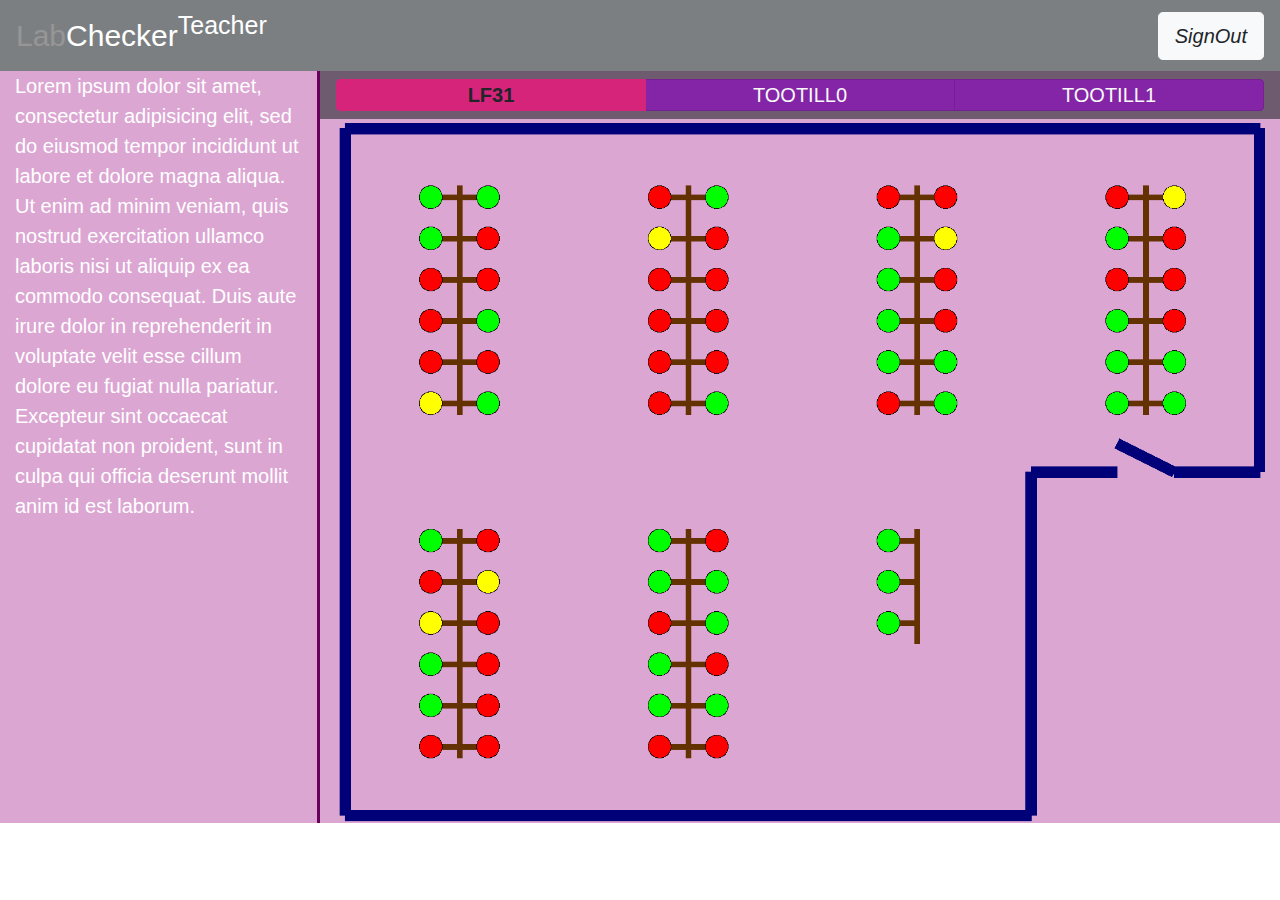
==== index.html @ 8f9d1b35 "added javascript" ====
<!DOCTYPE html>
<html>
<head>
	<meta name="viewport" content="width=device-width, initial-scale=1">
	<title>Labchecker</title>
	<link rel="stylesheet" href="https://stackpath.bootstrapcdn.com/bootstrap/4.3.1/css/bootstrap.min.css" integrity="sha384-ggOyR0iXCbMQv3Xipma34MD+dH/1fQ784/j6cY/iJTQUOhcWr7x9JvoRxT2MZw1T" crossorigin="anonymous">
	<link rel="stylesheet" href="https://use.fontawesome.com/releases/v5.7.2/css/all.css" integrity="sha384-fnmOCqbTlWIlj8LyTjo7mOUStjsKC4pOpQbqyi7RrhN7udi9RwhKkMHpvLbHG9Sr" crossorigin="anonymous">
	<link rel="stylesheet" type="text/css" href="labStyle.css">
	</head>

<body>
	<nav class="navbar navbar-light bg-dark-transparent">
		<a class="navbar-brand" id="titleLab" href="#">Lab<span id="titleChecker">Checker<sup>Teacher</sup></a>
		<span>
			<a class="btn btn-light btn-lg" role="button" href="logout.php"><i class="fas fa-sign-out-alt">SignOut</i></a>
		</span>
	</nav>
	<div class="container-fluid bg-green-transparent">
		<div class="row">
			<div class="col-md-4 col-lg-3 border-right" id="list">
				<form id="list_form" method="POST" action="checkLab.js">
					<input type="hidden" id="hidden_selected_lab" name="hidden_selected_lab" value="LF31">
				</form>
				<p>
				Lorem ipsum dolor sit amet, consectetur adipisicing elit, sed do eiusmod
				tempor incididunt ut labore et dolore magna aliqua. Ut enim ad minim veniam,
				quis nostrud exercitation ullamco laboris nisi ut aliquip ex ea commodo
				consequat. Duis aute irure dolor in reprehenderit in voluptate velit esse
				cillum dolore eu fugiat nulla pariatur. Excepteur sint occaecat cupidatat non
				proident, sunt in culpa qui officia deserunt mollit anim id est laborum.
				</p>
			</div>
			<div class = "col-md-8 col-lg-9">
				<div class="row">
					<div class="col-md-12 bg-dark-transparent p-0">
						<nav class="nav navbar rounded-bottom">
							<div class="btn-group d-flex w-100 ">
								<button type="button" id="button_LF31" class="btn btn-light w-100 active" onclick="SHOW_LF31()">LF31</button>
								<button type="button" id="button_TOOTILL0" class="btn btn-light w-100" onclick="SHOW_TOOTILL0()">TOOTILL0</button>
								<button type="button" id="button_TOOTILL1" class="btn btn-light w-100" onclick="SHOW_TOOTILL1()">TOOTILL1</button>
							</div>
						</nav>
					</div>
				</div>
			<div class="row">
				<div class="col-md-12 d-flex justify-content-center align-items-start" id="lab"  >
					<img id="image" src="DrawingScripts_staffImage.png" alt="lab">
				</div>
			</div>
			</div>
		</div>
	</div>
<script src="https://code.jquery.com/jquery-3.3.1.slim.min.js" integrity="sha384-q8i/X+965DzO0rT7abK41JStQIAqVgRVzpbzo5smXKp4YfRvH+8abtTE1Pi6jizo" crossorigin="anonymous"></script>
<script src="https://cdnjs.cloudflare.com/ajax/libs/popper.js/1.14.7/umd/popper.min.js" integrity="sha384-UO2eT0CpHqdSJQ6hJty5KVphtPhzWj9WO1clHTMGa3JDZwrnQq4sF86dIHNDz0W1" crossorigin="anonymous"></script>
<script src="https://stackpath.bootstrapcdn.com/bootstrap/4.3.1/js/bootstrap.min.js" integrity="sha384-JjSmVgyd0p3pXB1rRibZUAYoIIy6OrQ6VrjIEaFf/nJGzIxFDsf4x0xIM+B07jRM" crossorigin="anonymous"></script>
<script src="https://ajax.googleapis.com/ajax/libs/jquery/3.2.1/jquery.min.js"></script>
<script src="checkLab.js"></script>
<script>

	function SHOW_LF31() {
		document.getElementById('image').src="DrawingScripts_LF31_staffImage.png";
		document.getElementById("button_LF31").className = "btn btn-light w-100 active";
		document.getElementById("button_TOOTILL0").className = "btn btn-light w-100";
		document.getElementById("button_TOOTILL1").className = "btn btn-light w-100";
		document.getElementById('hidden_selected_lab').value = "LF31";
	}
	function SHOW_TOOTILL0() {
		document.getElementById('image').src="otherPicture.jpg";
		document.getElementById("button_LF31").className = "btn btn-light w-100";
		document.getElementById("button_TOOTILL0").className = "btn btn-light w-100 active";
		document.getElementById("button_TOOTILL1").className = "btn btn-light w-100";
		document.getElementById('hidden_selected_lab').value = "TOOTILL0";
	}
	function SHOW_TOOTILL1() {
		document.getElementById('image').src="DrawingScripts_Tootill1_staffImage.png";
		document.getElementById("button_LF31").className = "btn btn-light w-100";
		document.getElementById("button_TOOTILL0").className = "btn btn-light w-100";
		document.getElementById("button_TOOTILL1").className = "btn btn-light w-100 active";
		document.getElementById('hidden_selected_lab').value = "TOOTILL1";
	}


  function getData() {
		document.forms["list_form"].submit();

		//call javascript ajax for left column
		//^^need to make a made up form
		//run karam's python scripts -- if possible
    //wait
		//collect Karam's image
		//^^run karams testDecodeImage.php
	}

	var keepGettingData = setInterval(getData, 5000);
</script>
</body>
</html>
---- labStyle.css ----
body { 
	background-image:url("bg.png");	
	background-repeat: no-repeat;
	background-position: center;
	/* background: linear-gradient(to bottom right, #029BC4,40%, #D72888 40%) */
}

#titleLab {
	color: #969696;
	font-size: 30px;
}
#titleChecker {
	color: #FFFFFF;
}
sup {
	font-size: smaller;
}


#lab{

}
#list {
  border-color: rgb(104, 1, 90)!important;
  border-width: 3px!important;
  font-size: 20px;
  line-height: 30px;
}
img{
  max-width:100%;
  max-height:800px;

  /* margin-left: 15%; */
}
.active{
	font-weight: bold;
	/* background-color: rgb(78, 187, 191)!important; */
	background-color: #D7247B!important;
	border-color:#D7247B!important;
}

/* .btn-light {
	background-color: #E0E0E0;
	border-color: #E0E0E0;
} */
.bg-dark-transparent{
	background-color: rgba(37, 42, 46, 0.6)!important;
}
.bg-blue-transparent{
	background-color: rgba(61, 81, 185, 0.5)!important;
}
.bg-green-transparent{
	background-color: rgba(185, 77, 167, 0.5)!important; /*purple-ish*/
	color:white;
	/*background-color: rgba(14, 237, 237, 0.5)!important; /*turqua-ish*/
	/*background-color: rgba(237, 14, 14, 0.5)!important; /* dark red*/
	/* background-color: rgba(255, 210, 22, .5)!important; /* yellow */
}
.bg-light-transparent{
	background-color: rgba(249, 249, 249, .5)!important;
}
.bg-yellow-transparent{
	background-color: rgba(255, 210, 22, .3)!important;
}
.bg-light-darker{
	/*darker version of bg-light*/
	background-color: rgba(247, 210, 210, 0.555);
}
.btn-group .btn {
	font-size: 20px;
	padding: 0px;
	color: #f9f9f9;
	/* background-color:#D75E4C;
	border-color: rgb(194, 85, 68); */
	background-color:#8325A6;
	border-color: rgb(115, 32, 145);
}
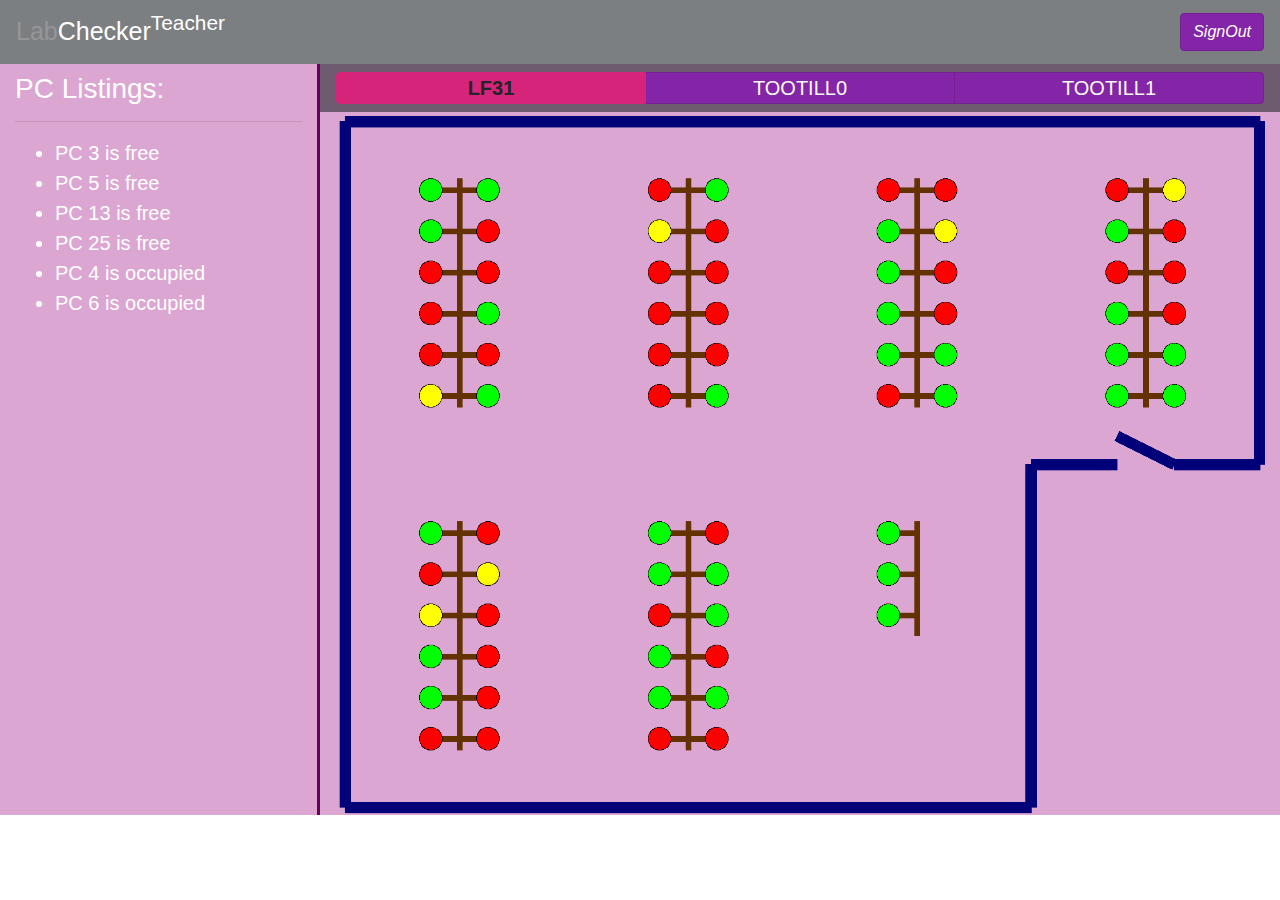
==== commit 866dc310: "signoutBtn" ====
--- a/index.html
+++ b/index.html
@@ -12,23 +12,22 @@
 	<nav class="navbar navbar-light bg-dark-transparent">
 		<a class="navbar-brand" id="titleLab" href="#">Lab<span id="titleChecker">Checker<sup>Teacher</sup></a>
 		<span>
-			<a class="btn btn-light btn-lg" role="button" href="logout.php"><i class="fas fa-sign-out-alt">SignOut</i></a>
+			<a class="btn btn-info" id="signOutBtn" role="button" href="logout.php"><i class="fas fa-sign-out-alt">SignOut</i></a>
 		</span>
 	</nav>
 	<div class="container-fluid bg-green-transparent">
 		<div class="row">
-			<div class="col-md-4 col-lg-3 border-right" id="list">
-				<form id="list_form" method="POST" action="checkLab.js">
-					<input type="hidden" id="hidden_selected_lab" name="hidden_selected_lab" value="LF31">
-				</form>
-				<p>
-				Lorem ipsum dolor sit amet, consectetur adipisicing elit, sed do eiusmod
-				tempor incididunt ut labore et dolore magna aliqua. Ut enim ad minim veniam,
-				quis nostrud exercitation ullamco laboris nisi ut aliquip ex ea commodo
-				consequat. Duis aute irure dolor in reprehenderit in voluptate velit esse
-				cillum dolore eu fugiat nulla pariatur. Excepteur sint occaecat cupidatat non
-				proident, sunt in culpa qui officia deserunt mollit anim id est laborum.
-				</p>
+			<div class="col-md-4 col-lg-3 border-right pt-2" id="list">
+				<h3>PC Listings:</h3>
+				<hr>
+				<ul>
+					<li>PC 3 is free</li>
+					<li>PC 5 is free</li>
+					<li>PC 13 is free</li>
+					<li>PC 25 is free</li>
+					<li>PC 4 is occupied</li>
+					<li>PC 6 is occupied</li>
+				</ul>
 			</div>
 			<div class = "col-md-8 col-lg-9">
 				<div class="row">
@@ -43,7 +42,7 @@
 					</div>
 				</div>
 			<div class="row">
-				<div class="col-md-12 d-flex justify-content-center align-items-start" id="lab"  >
+				<div class="col-md-12 d-flex justify-content-center align-items-start" id="lab"  > 
 					<img id="image" src="DrawingScripts_staffImage.png" alt="lab">
 				</div>
 			</div>
@@ -53,8 +52,6 @@
 <script src="https://code.jquery.com/jquery-3.3.1.slim.min.js" integrity="sha384-q8i/X+965DzO0rT7abK41JStQIAqVgRVzpbzo5smXKp4YfRvH+8abtTE1Pi6jizo" crossorigin="anonymous"></script>
 <script src="https://cdnjs.cloudflare.com/ajax/libs/popper.js/1.14.7/umd/popper.min.js" integrity="sha384-UO2eT0CpHqdSJQ6hJty5KVphtPhzWj9WO1clHTMGa3JDZwrnQq4sF86dIHNDz0W1" crossorigin="anonymous"></script>
 <script src="https://stackpath.bootstrapcdn.com/bootstrap/4.3.1/js/bootstrap.min.js" integrity="sha384-JjSmVgyd0p3pXB1rRibZUAYoIIy6OrQ6VrjIEaFf/nJGzIxFDsf4x0xIM+B07jRM" crossorigin="anonymous"></script>
-<script src="https://ajax.googleapis.com/ajax/libs/jquery/3.2.1/jquery.min.js"></script>
-<script src="checkLab.js"></script>
 <script>
 
 	function SHOW_LF31() {
@@ -62,36 +59,19 @@
 		document.getElementById("button_LF31").className = "btn btn-light w-100 active";
 		document.getElementById("button_TOOTILL0").className = "btn btn-light w-100";
 		document.getElementById("button_TOOTILL1").className = "btn btn-light w-100";
-		document.getElementById('hidden_selected_lab').value = "LF31";
-	}
+	} 
 	function SHOW_TOOTILL0() {
 		document.getElementById('image').src="otherPicture.jpg";
 		document.getElementById("button_LF31").className = "btn btn-light w-100";
 		document.getElementById("button_TOOTILL0").className = "btn btn-light w-100 active";
 		document.getElementById("button_TOOTILL1").className = "btn btn-light w-100";
-		document.getElementById('hidden_selected_lab').value = "TOOTILL0";
-	}
+	} 
 	function SHOW_TOOTILL1() {
 		document.getElementById('image').src="DrawingScripts_Tootill1_staffImage.png";
 		document.getElementById("button_LF31").className = "btn btn-light w-100";
 		document.getElementById("button_TOOTILL0").className = "btn btn-light w-100";
 		document.getElementById("button_TOOTILL1").className = "btn btn-light w-100 active";
-		document.getElementById('hidden_selected_lab').value = "TOOTILL1";
 	}
-
-
-  function getData() {
-		document.forms["list_form"].submit();
-
-		//call javascript ajax for left column
-		//^^need to make a made up form
-		//run karam's python scripts -- if possible
-    //wait
-		//collect Karam's image
-		//^^run karams testDecodeImage.php
-	}
-
-	var keepGettingData = setInterval(getData, 5000);
 </script>
 </body>
-</html>
+</html>--- a/labStyle.css
+++ b/labStyle.css
@@ -7,7 +7,7 @@
 
 #titleLab {
 	color: #969696;
-	font-size: 30px;
+	font-size: 25px;
 }
 #titleChecker {
 	color: #FFFFFF;
@@ -75,3 +75,8 @@
 	background-color:#8325A6;
 	border-color: rgb(115, 32, 145);
 }
+
+#signOutBtn{
+	background-color: #8325A6;
+	border-color: rgb(115, 32, 145);
+}